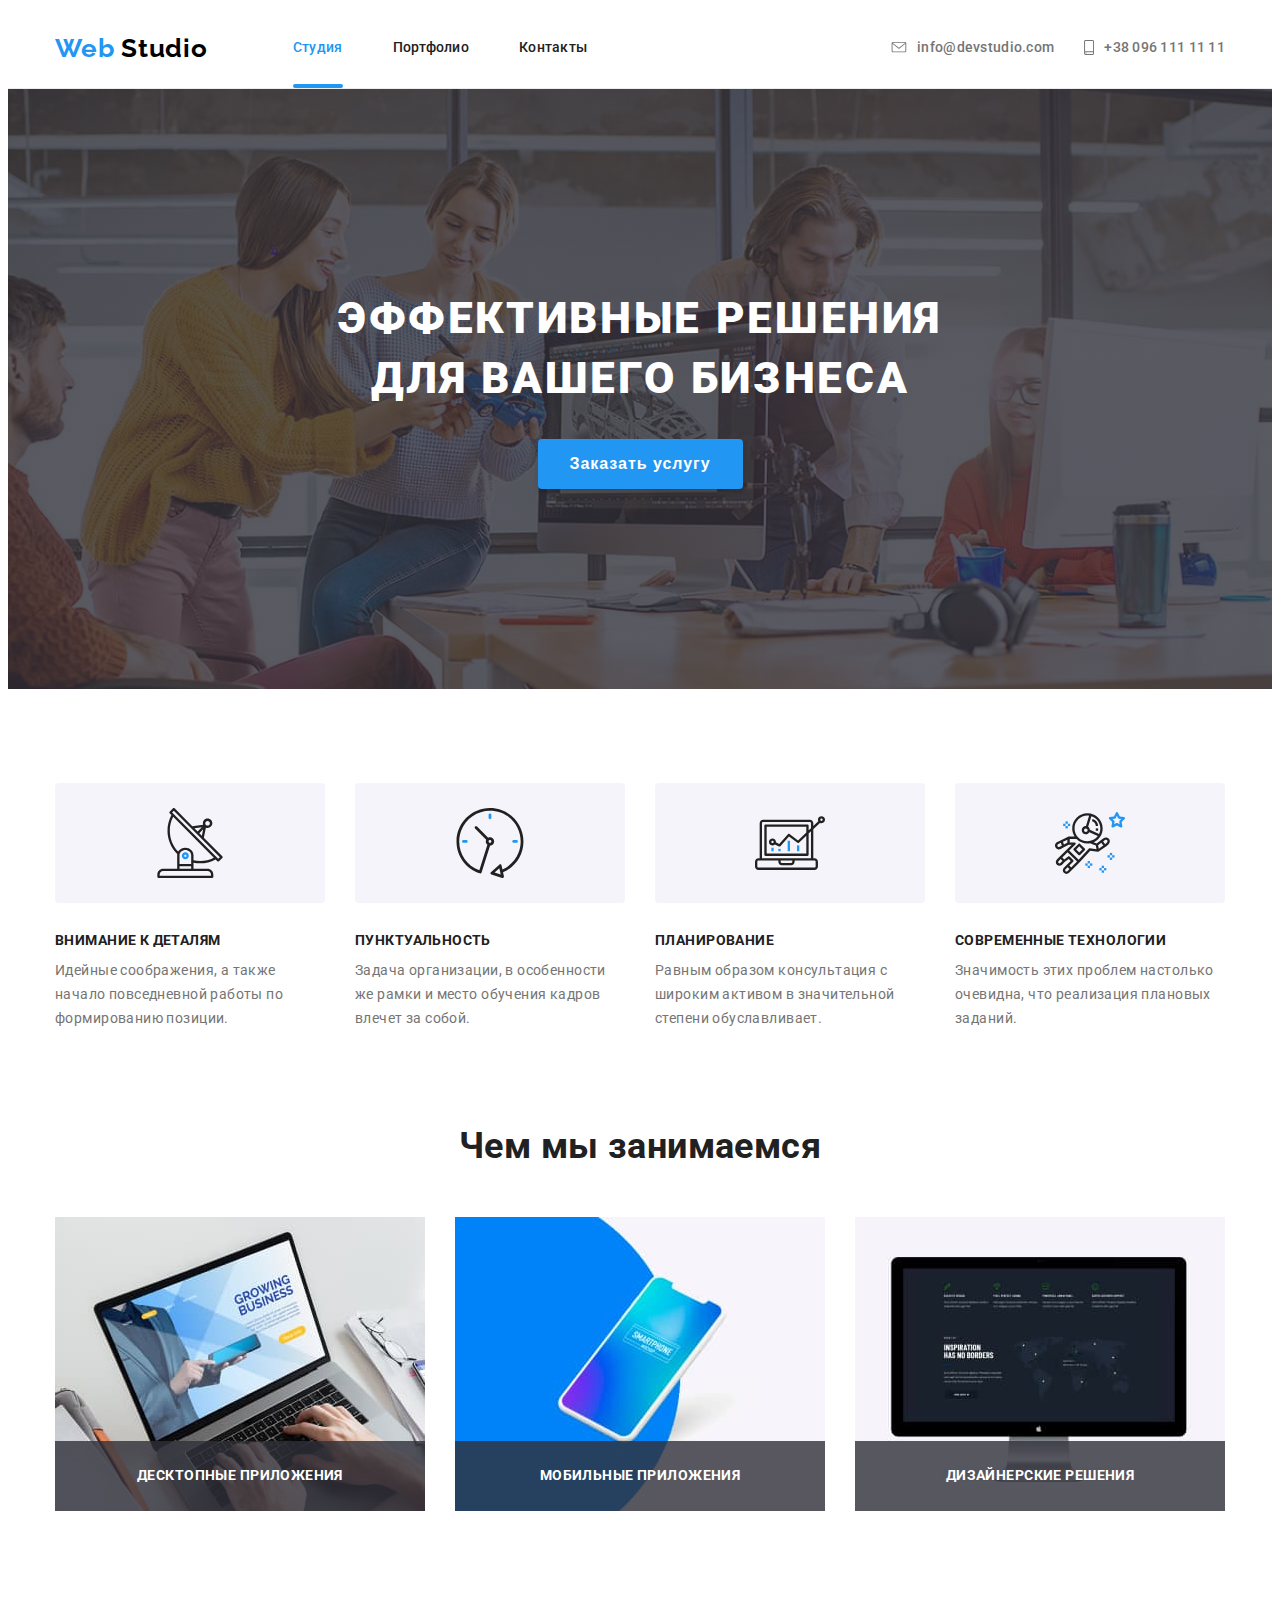
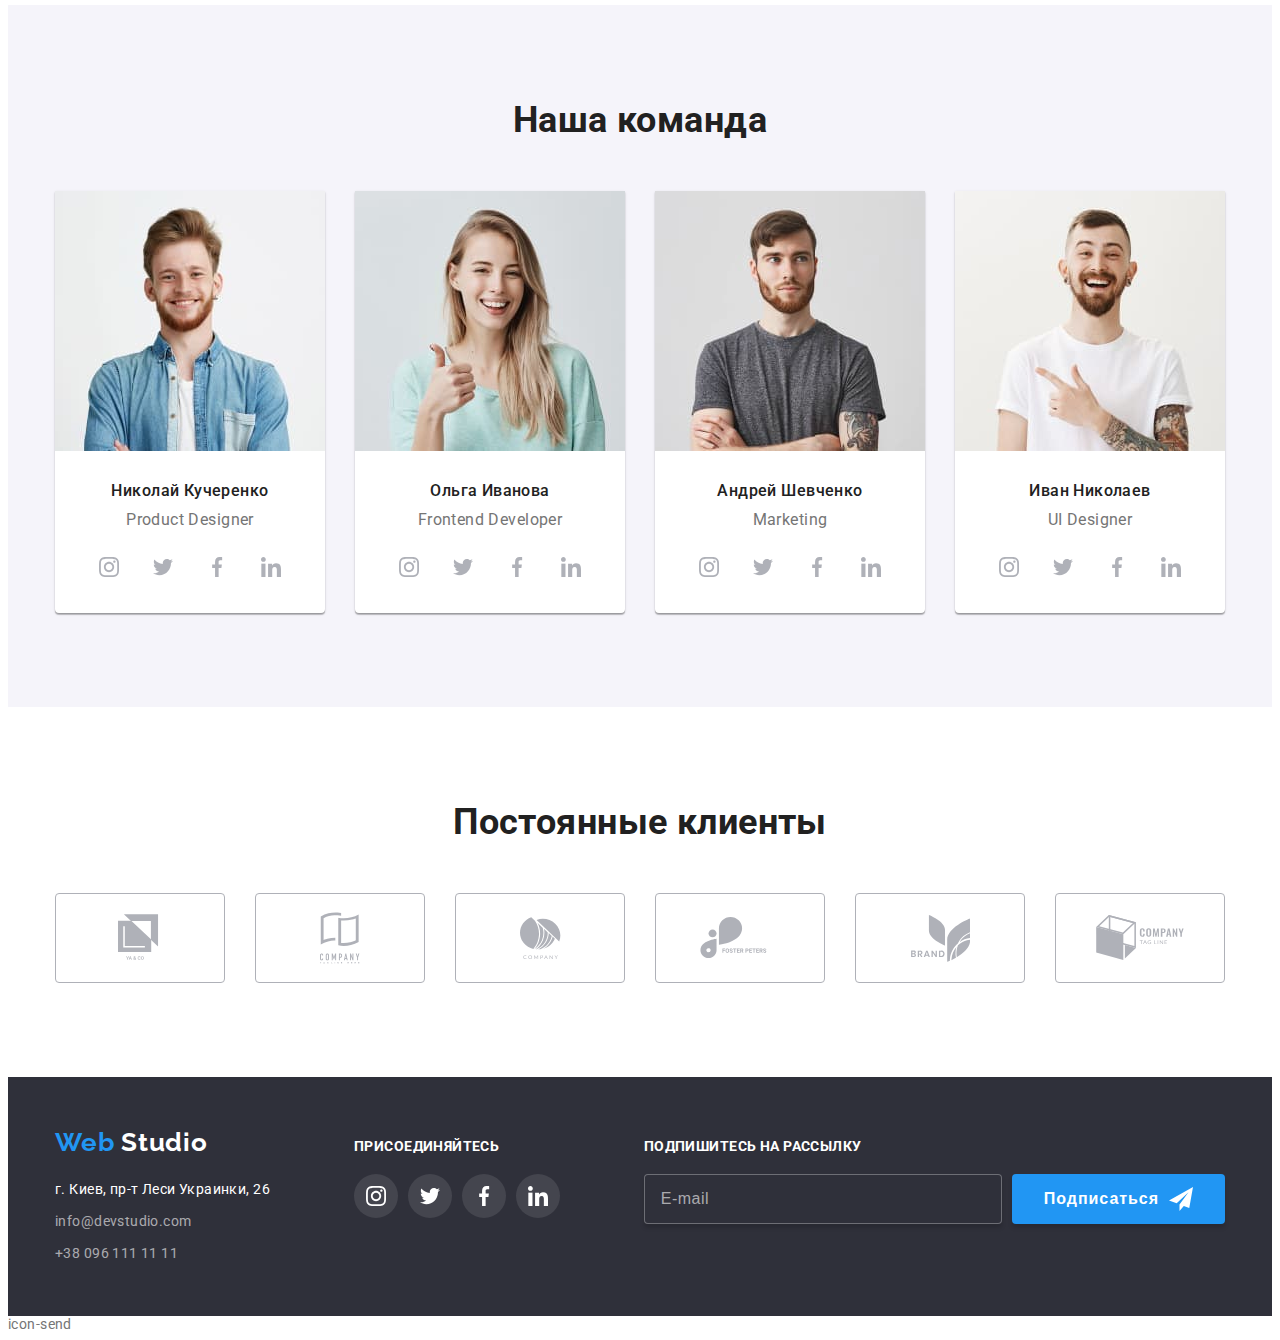
==== index.html @ ccede1e9 "копирует ДЗ 04" ====
<!DOCTYPE html>
<html lang="ru">

<head>
  <meta charset="UTF-8" />
  <meta name="viewport" content="width=device-width, initial-scale=1.0" />
  <title lang="en">Web Studio</title>
  <link href="https://fonts.googleapis.com/css2?family=Raleway:wght@700&family=Roboto:wght@400;500;700;900&display=swap"
    rel="stylesheet" />
  <link rel="stylesheet" href="https://necolas.github.io/normalize.css/8.0.1/normalize.css" />
  <link rel="stylesheet" href="./css/styles.css" />
</head>

<body>
  <!-- Шапка -->
  <header class="header">
    <div class="container">
      <nav class="navigation">
        <a class="logo link" lang="en" href="./index.html"><span class="logo-web">Web</span> Studio</a>
        <ul class="navigation-list list">
          <li class="navigation-list-item">
            <a class="navigation-list-item-link link active" href="./index.html">Студия</a>
          </li>
          <li class="navigation-list-item">
            <a class="navigation-list-item-link link" href="./portfolio.html">Портфолио</a>
          </li>
          <li class="navigation-list-item">
            <a class="navigation-list-item-link link" href="">Контакты</a>
          </li>
        </ul>
      </nav>
      <address class="address">
        <ul class="address-list list">
          <li class="address-list-item">
            <a class="address-list-item-link link" lang="en" href="mailto:info@devstudio.com">
              <svg class="address-list-item-link-icon" width="16" height="11">
                <use href="./images/icons/sprite.svg#icon-envelope"></use>
              </svg>
              info@devstudio.com</a>
          </li>
          <li class="address-list-item">
            <a class="address-list-item-link link" href="tel:+380961111111">
              <svg class="address-list-item-link-icon" width="10" height="15">
                <use href="./images/icons/sprite.svg#icon-smartphone"></use>
              </svg>
              +38 096 111 11 11</a>
          </li>
        </ul>
      </address>
    </div>
  </header>
  <main>
    <!-- Герой -->
    <section class="hero overlay">
      <h1 class="main-title">
        Эффективные решения <br />
        для вашего бизнеса
      </h1>
      <button class="button">Заказать услугу</button>
    </section>
    <!-- Премущества -->
    <section class="advantages">
      <div class="container">
        <h2 class="title visually-hidden">Премущества</h2>
        <ul class="advantages-list list">
          <li class="advantages-list-item">
            <div class="advantages-list-item-icon-container">
              <svg class="advantages-list-item-link-icon" width="70" height="70">
                <use href="./images/icons/sprite.svg#icon-antenna"></use>
              </svg>
            </div>
            <h3 class="advantages-list-title">внимание к деталям</h3>
            <p class="advantages-list-text">
              Идейные соображения, а также начало повседневной работы по
              формированию позиции.
            </p>
          </li>
          <li class="advantages-list-item">
            <div class="advantages-list-item-icon-container">
              <svg class="advantages-list-item-link-icon" width="70" height="70">
                <use href="./images/icons/sprite.svg#icon-clock"></use>
              </svg>
            </div>
            <h3 class="advantages-list-title">Пунктуальность</h3>
            <p class="advantages-list-text">
              Задача организации, в особенности же рамки и место обучения
              кадров влечет за собой.
            </p>
          </li>
          <li class="advantages-list-item">
            <div class="advantages-list-item-icon-container">
              <svg class="advantages-list-item-link-icon" width="70" height="70">
                <use href="./images/icons/sprite.svg#icon-diagram"></use>
              </svg>
            </div>
            <h3 class="advantages-list-title">Планирование</h3>
            <p class="advantages-list-text">
              Равным образом консультация с широким активом в значительной
              степени обуславливает.
            </p>
          </li>
          <li class="advantages-list-item">
            <div class="advantages-list-item-icon-container">
              <svg class="advantages-list-item-link-icon" width="70" height="70">
                <use href="./images/icons/sprite.svg#icon-astronaut"></use>
              </svg>
            </div>
            <h3 class="advantages-list-title">Современные технологии</h3>
            <p class="advantages-list-text">
              Значимость этих проблем настолько очевидна, что реализация
              плановых заданий.
            </p>
          </li>
        </ul>
      </div>
    </section>
    <!-- Чем мы занмаемся -->
    <section class="what-we-do">
      <div class="container">
        <h2 class="title">Чем мы занимаемся</h2>
        <ul class="what-we-do-list list">
          <li class="what-we-do-list-item">
            <div class="what-we-do-list-item-thumb">
              <img class="what-we-do-img" src="./images/imgs/img1.jpg" alt="Приложение открытое на ноутбуке"
                height="294" />
              <h3 class="what-we-do-img-title">Десктопные приложения</h3>
            </div>
          </li>
          <li class="what-we-do-list-item">
            <div class="what-we-do-list-item-thumb">
              <img class="what-we-do-img" src="./images/imgs/img2.jpg" alt="Картинка мобильного телефона"
                height="294" />
              <h3 class="what-we-do-img-title">Мобильные приложения</h3>
            </div>
          </li>

          <li class="what-we-do-list-item">
            <div class="what-we-do-list-item-thumb">
              <img class="what-we-do-img" src="./images/imgs/img3.jpg" alt="Дизайн на мониторе" height="294" />
              <h3 class="what-we-do-img-title">Дизайнерские решения</h3>
            </div>
          </li>
        </ul>
      </div>
    </section>
    <!-- Наша команда -->
    <section class="our-team">
      <div class="container">
        <h2 class="title">Наша команда</h2>
        <ul class="our-team-list list">
          <li class="our-team-list-item">
            <img class="our-team-photo" src="./images/photos/nik.jpg" alt="фотография Николая Курченко" height="260" />
            <h3 class="our-team-list-item-title">Николай Кучеренко</h3>
            <p class="our-team-list-item-profession">Product Designer</p>
            <ul class="social-list list">
              <li class="social-list-item">
                <a class="social-list-link link" aria-label="иконка инстограмм" href="https://www.instagram.com"
                  target="_blank">
                  <svg class="social-list-item-link-icon" width="20" height="20">
                    <use href="./images/icons/sprite.svg#icon-instagram"></use>
                  </svg>
                </a>
              </li>
              <li class="social-list-item">
                <a class="social-list-link link" aria-label="иконка твиттер" href="https://twitter.com" target="_blank">
                  <svg class="social-list-item-link-icon" width="20" height="20">
                    <use href="./images/icons/sprite.svg#icon-twitter"></use>
                  </svg>
                </a>
              </li>
              <li class="social-list-item">
                <a class="social-list-link link" aria-label="иконка фейсбук" href="https://www.facebook.com"
                  target="_blank">
                  <svg class="social-list-item-link-icon" width="20" height="20">
                    <use href="./images/icons/sprite.svg#icon-facebook"></use>
                  </svg>
                </a>
              </li>
              <li class="social-list-item">
                <a class="social-list-link link" aria-label="иконка линкедин" href="https://www.linkedin.com"
                  target="_blank">
                  <svg class="social-list-item-link-icon" width="20" height="20">
                    <use href="./images/icons/sprite.svg#icon-linkedin"></use>
                  </svg>
                </a>
              </li>
            </ul>
          </li>
          <li class="our-team-list-item">
            <img class="our-team-photo" src="./images/photos/olga.jpg" alt="Фотография Ольги Ивановой" height="260" />
            <h3 class="our-team-list-item-title">Ольга Иванова</h3>
            <p class="our-team-list-item-profession">Frontend Developer</p>
            <ul class="social-list list">
              <li class="social-list-item">
                <a class="social-list-link link" aria-label="иконка инстограмм" href="https://www.instagram.com"
                  target="_blank">
                  <svg class="social-list-item-link-icon" width="20" height="20">
                    <use href="./images/icons/sprite.svg#icon-instagram"></use>
                  </svg>
                </a>
              </li>
              <li class="social-list-item">
                <a class="social-list-link link" aria-label="иконка твиттер" href="https://twitter.com" target="_blank">
                  <svg class="social-list-item-link-icon" width="20" height="20">
                    <use href="./images/icons/sprite.svg#icon-twitter"></use>
                  </svg>
                </a>
              </li>
              <li class="social-list-item">
                <a class="social-list-link link" aria-label="иконка фейсбук" href="https://www.facebook.com"
                  target="_blank">
                  <svg class="social-list-item-link-icon" width="20" height="20">
                    <use href="./images/icons/sprite.svg#icon-facebook"></use>
                  </svg>
                </a>
              </li>
              <li class="social-list-item">
                <a class="social-list-link link" aria-label="иконка линкедин" href="https://www.linkedin.com"
                  target="_blank">
                  <svg class="social-list-item-link-icon" width="20" height="20">
                    <use href="./images/icons/sprite.svg#icon-linkedin"></use>
                  </svg>
                </a>
              </li>
            </ul>
          </li>
          <li class="our-team-list-item">
            <img class="our-team-photo" src="./images/photos/and.jpg" alt="фотография Андрея Шевченко" height="260" />
            <h3 class="our-team-list-item-title">Андрей Шевченко</h3>
            <p class="our-team-list-item-profession">Marketing</p>
            <ul class="social-list list">
              <li class="social-list-item">
                <a class="social-list-link link" aria-label="иконка инстограмм" href="https://www.instagram.com"
                  target="_blank">
                  <svg class="social-list-item-link-icon" width="20" height="20">
                    <use href="./images/icons/sprite.svg#icon-instagram"></use>
                  </svg>
                </a>
              </li>
              <li class="social-list-item">
                <a class="social-list-link link" aria-label="иконка твиттер" href="https://twitter.com" target="_blank">
                  <svg class="social-list-item-link-icon" width="20" height="20">
                    <use href="./images/icons/sprite.svg#icon-twitter"></use>
                  </svg>
                </a>
              </li>
              <li class="social-list-item">
                <a class="social-list-link link" aria-label="иконка фейсбук" href="https://www.facebook.com"
                  target="_blank">
                  <svg class="social-list-item-link-icon" width="20" height="20">
                    <use href="./images/icons/sprite.svg#icon-facebook"></use>
                  </svg>
                </a>
              </li>
              <li class="social-list-item">
                <a class="social-list-link link" aria-label="иконка линкедин" href="https://www.linkedin.com"
                  target="_blank">
                  <svg class="social-list-item-link-icon" width="20" height="20">
                    <use href="./images/icons/sprite.svg#icon-linkedin"></use>
                  </svg>
                </a>
              </li>
            </ul>
          </li>
          <li class="our-team-list-item">
            <img class="our-team-photo" src="./images/photos/ivan.jpg" alt="фотография Ивана Николаева" height="260" />
            <h3 class="our-team-list-item-title">Иван Николаев</h3>
            <p class="our-team-list-item-profession">UI Designer</p>
            <ul class="social-list list">
              <li class="social-list-item">
                <a class="social-list-link link" aria-label="иконка инстограмм" href="https://www.instagram.com"
                  target="_blank">
                  <svg class="social-list-item-link-icon" width="20" height="20">
                    <use href="./images/icons/sprite.svg#icon-instagram"></use>
                  </svg>
                </a>
              </li>
              <li class="social-list-item">
                <a class="social-list-link link" aria-label="иконка твиттер" href="https://twitter.com" target="_blank">
                  <svg class="social-list-item-link-icon" width="20" height="20">
                    <use href="./images/icons/sprite.svg#icon-twitter"></use>
                  </svg>
                </a>
              </li>
              <li class="social-list-item">
                <a class="social-list-link link" aria-label="иконка фейсбук" href="https://www.facebook.com"
                  target="_blank">
                  <svg class="social-list-item-link-icon" width="20" height="20">
                    <use href="./images/icons/sprite.svg#icon-facebook"></use>
                  </svg>
                </a>
              </li>
              <li class="social-list-item">
                <a class="social-list-link link" aria-label="иконка линкедин" href="https://www.linkedin.com"
                  target="_blank">
                  <svg class="social-list-item-link-icon" width="20" height="20">
                    <use href="./images/icons/sprite.svg#icon-linkedin"></use>
                  </svg>
                </a>
              </li>
            </ul>
          </li>
        </ul>
      </div>
    </section>
    <!-- Постоянные клиенты  -->
    <section class="clients">
      <div class="container">
        <h2 class="title">Постоянные клиенты</h2>
        <ul class="clients-list list">
          <li class="clients-list-item">
            <a class="clients-list-item-link link" href="">
              <svg class="clients-list-item-link-icon" width="44.27" height="49.23">
                <use href="./images/icons/sprite.svg#icon-logo-1"></use>
              </svg>
            </a>
          </li>
          <li class="clients-list-item">
            <a class="clients-list-item-link link" href="">
              <svg class="clients-list-item-link-icon" width="40" height="52">
                <use href="./images/icons/sprite.svg#icon-logo-2"></use>
              </svg>
            </a>
          </li>
          <li class="clients-list-item">
            <a class="clients-list-item-link link" href="">
              <svg class="clients-list-item-link-icon" width="41" height="42.6">
                <use href="./images/icons/sprite.svg#icon-logo-3"></use>
              </svg>
            </a>
          </li>
          <li class="clients-list-item">
            <a class="clients-list-item-link link" href="">
              <svg class="clients-list-item-link-icon" width="79.66" height="42.02">
                <use href="./images/icons/sprite.svg#icon-logo-4"></use>
              </svg>
            </a>
          </li>
          <li class="clients-list-item">
            <a class="clients-list-item-link link" href="">
              <svg class="clients-list-item-link-icon" width="59" height="47">
                <use href="./images/icons/sprite.svg#icon-logo-5"></use>
              </svg>
            </a>
          </li>
          <li class="clients-list-item">
            <a class="clients-list-item-link link" href="">
              <svg class="clients-list-item-link-icon" width="88.48" height="45.44">
                <use href="./images/icons/sprite.svg#icon-logo-6"></use>
              </svg>
            </a>
          </li>
        </ul>
      </div>
    </section>
  </main>
  <!-- Футтер -->
  <footer class="footer">
    <div class="container">
      <div class="fotter-logo--and-address">
        <a class="logo link" href="./index.html"><span class="logo-web">Web</span>
          <span class="logo-studio">Studio</span></a>
        <address class="address-footer">
          <ul class="address-footer-list list">
            <li class="address-footer-list-item">
              <a class="address-footer-list-item-address-link link" target="_blank"
                href="https://goo.gl/maps/f5g1y9XimZAAfpRA6">г. Киев, пр-т Леси Украинки, 26</a>
            </li>
            <li class="address-footer-list-item">
              <a class="address-footer-list-item-link link" lang="en"
                href="mailto:info@devstudio.com">info@devstudio.com</a>
            </li>
            <li class="address-footer-list-item">
              <a class="address-footer-list-item-link link" href="tel:+380961111111">+38 096 111 11 11</a>
            </li>
          </ul>
        </address>
      </div>
      <div class="footer-join-and-social">
        <b class="footer-join">присоединяйтесь</b>
        <ul class="social-list list">
          <li class="social-list-item">
            <a class="social-list-link footer-social-list-link link" aria-label="иконка инстограмм"
              href="https://www.instagram.com" target="_blank">
              <svg class="social-list-item-link-icon" width="20" height="20">
                <use href="./images/icons/sprite.svg#icon-instagram"></use>
              </svg>
            </a>
          </li>
          <li class="social-list-item">
            <a class="social-list-link footer-social-list-link link" aria-label="иконка твиттер"
              href="https://twitter.com" target="_blank">
              <svg class="social-list-item-link-icon" width="20" height="20">
                <use href="./images/icons/sprite.svg#icon-twitter"></use>
              </svg>
            </a>
          </li>
          <li class="social-list-item">
            <a class="social-list-link footer-social-list-link link" aria-label="иконка фейсбук"
              href="https://www.facebook.com" target="_blank">
              <svg class="social-list-item-link-icon" width="20" height="20">
                <use href="./images/icons/sprite.svg#icon-facebook"></use>
              </svg>
            </a>
          </li>
          <li class="social-list-item">
            <a class="social-list-link footer-social-list-link link" aria-label="иконка линкедин"
              href="https://www.linkedin.com" target="_blank">
              <svg class="social-list-item-link-icon" width="20" height="20">
                <use href="./images/icons/sprite.svg#icon-linkedin"></use>
              </svg>
            </a>
          </li>
        </ul>
      </div>
      <div class="container-fotter-sign">
        <b class="footer-sign">подпишитесь на рассылку</b>
        <div class="footer-sign-form">
          <form action="#">
            <input class="footer-email-form" type="email" name="e-mail" id="mail" value="E-mail" />
          </form>
          <button class="button">Подписаться<svg class="footer-sign-icon" width="24" height="24">
              <use href="./images/icons/sprite.svg#icon-send"></use>
            </svg></button>
        </div>
      </div>
    </div>
  </footer>
</body>

</html>


icon-send
---- css/styles.css ----
:root {
  --main-font: "Roboto", sans-serif;
  --primary-text-color: #757575;
  --primary-title-color: #212121;
  --text-white-color: #ffffff;
  --white-text-transprent: rgba(255, 255, 255, 0.6);
  --accent-color: #2196f3;
  --primary-white-color: #ffffff;
  --secondary-white-color: #f5f4fa;
  --footer-background-color: #2f303a;
  --main-background: #ffffff;
  --button-backgroung: #f5f4fa;
}

html {
  box-sizing: border-box;
}
*,
*::before,
*::after {
  box-sizing: inherit;
}

body {
  background-color: var(--main-background);
  color: var(--primary-text-color);

  font-family: var(--main-font);
  font-size: 14px;
  font-style: normal;
  letter-spacing: 0.03em;
}

/* утилиты */
.visually-hidden {
  position: absolute;
  width: 1px;
  height: 1px;
  margin: -1px;
  border: 0;
  padding: 0;
  clip: rect(0 0 0 0);
  overflow: hidden;
}

.link {
  display: block;

  text-decoration: none;
  font-style: normal;
}

.list {
  margin: 0;
  padding: 0;

  list-style: none;
}

.title {
  margin: 0;
  margin-bottom: 50px;

  color: var(--primary-title-color);

  font-weight: 700;
  font-size: 36px;
  line-height: 1.17;
  text-align: center;
}
.container {
  margin-left: auto;
  margin-right: auto;

  width: 1200px;
  padding-left: 15px;
  padding-right: 15px;
}

/* хедер */

.header {
  border-bottom: 1px solid #ececec;
}
.logo {
  margin-right: 85px;

  color: #000000;

  font-family: Raleway;
  font-weight: 700;
  font-size: 26px;
  line-height: 1.19;
  letter-spacing: 0.03em;
}

.logo-web {
  color: var(--accent-color);
}

.header .container {
  display: flex;
  align-items: center;
  justify-content: space-between;
}

.navigation-list {
  display: flex;
}

.address-list {
  display: flex;
}

.navigation {
  display: flex;
  align-items: center;
}
.navigation-list-item:not(:last-child) {
  margin-right: 50px;
}

.navigation-list-item-link {
  padding-top: 32px;
  padding-bottom: 32px;

  color: var(--primary-title-color);

  font-weight: 500;
  font-size: 14px;
  line-height: 1.14;
  letter-spacing: 0.02em;
}

.address-list-item:not(:last-child) {
  margin-right: 30px;
}

.address-list-item-link {
  display: flex;
  color: var(--primary-text-color);

  font-weight: 500;
  font-size: 14px;
  line-height: 1.14;
  letter-spacing: 0.02em;

  fill: currentColor;
}

.address-list-item-link-icon{
  margin-right: 10px;
}


.navigation-list-item-link:hover,
.address-list-item-link:hover,
.address-list-item-link:focus,
.navigation-list-item-link:focus {
  color: var(--accent-color);
  fill: var(--accent-color);
}


.active{
position: relative;
color: var(--accent-color);
}

.active::after{
width: 100%;
content: "";
display: block;
position: absolute;
bottom: 0;
right: 0;
height: 4px;
background-color: var(--accent-color);
border-radius: 3px;
}



.address-list-item-link
{
  display: flex;
  align-items: center;
}

    
/* Герой */
.main-title {
  margin-top: 0;
  margin-bottom: 30px;

  color: var(--primary-white-color);

  font-weight: 900;
  font-size: 44px;
  line-height: 1.36;
  letter-spacing: 0.06em;
  text-transform: uppercase;
}

.button {
  min-width: 200px;
  padding-top: 10px;
  padding-bottom: 10px;
  padding-left: 32px;
  padding-right: 32px;

  color: var(--primary-white-color);
  background: var(--accent-color);
  border: none;
  box-shadow: 0px 4px 4px rgba(0, 0, 0, 0.15);
  border-radius: 4px;

  font-weight: 700;
  font-size: 16px;
  line-height: 1.87;
  letter-spacing: 0.06em;
  cursor: pointer;
}

.hero {
  padding-top: 200px;
  padding-bottom: 200px;

  text-align: center;
}

.overlay{
  height: 600px;
  max-width: 1600px;
  margin-left: auto;
  margin-right: auto;
  border: none;
  background-image: linear-gradient(
     to right,
     rgba(47, 48, 58, 0.8),
     rgba(47, 48, 58, 0.8)
   ),
  url("../images/imgs/Hero_img.jpg");

  background-repeat: no-repeat;
  background-position: center;
  background-size: cover;
}
/* преимущества */

.advantages {
  padding-top: 94px;
  padding-bottom: 47px;
}

.advantages-list {
  display: flex;
}

.advantages-list-icon {
  margin-bottom: 30px;
}

.advantages-list-item {
  width: calc((100% - 90px) / 4);
}

.advantages-list-item:not(:last-child) {
  margin-right: 30px;
}

.advantages-list-title {
  margin-top: 0;
  margin-bottom: 10px;
  font-size: 14px;

  color: var(--primary-title-color);

  font-weight: 700;
  line-height: 1.14;
  text-transform: uppercase;
}

.advantages-list-text {
  margin-top: 0;
  margin-bottom: 0;

  font-weight: 400;
  line-height: 1.71;
  letter-spacing: 0.03em;
}

.advantages-list-item-icon-container{
  display: block;

  margin-bottom: 30px;

  width: 270px;
  height: 120px;

  background-color: #F5F4FA;
  border-radius: 4px;
}

.advantages-list-item-icon-container{
  display: flex;
  justify-content: center;
  align-items: center;
}

/* Чем мы занимаемся */

.what-we-do {
  padding-top: 47px;
  padding-bottom: 94px;
}

.what-we-do-list {
  display: flex;
}

.what-we-do-img {
  display: block;  
}

.what-we-do-img-title {
  display: block;
  margin-top: 0;
  margin-bottom: 0;
  padding: 27px 0px;
  color: var(--text-white-color);
  background-color: rgba(47, 48, 58, 0.8);

  font-size: 14px;
  font-weight: 700;
  line-height: 1.14;
  text-align: center;
  text-transform: uppercase;

  position: absolute;
  width: 100%;
  left: 0;
  bottom: 0;

}

.what-we-do-list-item:not(:last-child) {
  margin-right: 30px;
}

.what-we-do-list-item-thumb{
position: relative;
}

/* Наша команда */

.our-team {
  padding-top: 94px;
  padding-bottom: 94px;

  background-color: var(--secondary-white-color);
}

.our-team-list {
  display: flex;
}

.our-team .social-list {
  display: flex;
  justify-content: center;
}

.social-list-item:not(:last-child) {
  margin-right: 10px;
}

.our-team-list-item {
  padding-bottom: 24px;
  width: calc((100% - 90px) / 4);

  background: var(--main-background);
  box-shadow: 0px 2px 1px rgba(0, 0, 0, 0.2), 0px 1px 1px rgba(0, 0, 0, 0.14),
    0px 1px 3px rgba(0, 0, 0, 0.12);
  border-radius: 0px 0px 4px 4px;
}

.our-team-list-item:not(:last-child) {
  margin-right: 30px;
}

.our-team-photo {
  display: block;
}

.our-team-list-item-title,
.our-team-list-item-profession {
  margin-top: 0;

  font-size: 16px;
  line-height: 1.19;
  text-align: center;
}
.our-team-list-item-title {
  color: var(--primary-title-color);

  font-weight: 500;
}

.our-team-photo {
  margin-bottom: 30px;
}

.our-team-list-item-title {
  margin-bottom: 10px;
}

.our-team-list-item-profession {
  margin-bottom: 16px;
}

.our-team .social-list-link{
  display: flex;
  align-items: center;
  justify-content: center;
  width: 44px;
  height: 44px;
  fill: #afb1b8;
}
.our-team .social-list-link:hover,
.our-team .social-list-link:focus{
  /* будешь делать анимацию - смени  */
  background-color: var(--accent-color);
  border-radius: 50%;
  fill: var(--primary-white-color);
}


/* постоянные клиенты */

.clients {
  padding-top: 94px;
  padding-bottom: 94px;
}

.clients-list {
  display: flex;
  justify-content: center;
}

.clients-list-item-link {
  display: flex;
  justify-content: center;
  align-items: center;
  width: 170px;
  height: 90px;
  border: 1px solid #afb1b8;

  border-radius: 4px;

  fill: #AFB1B8;
}

.clients-list-item-link:hover,
.clients-list-item-link:focus{
  fill: var(--accent-color);
  border-color: var(--accent-color);
}

.clients-list-item:not(:last-child) {
  margin-right: 30px;
}



/* футер */

.footer .container {
  display: flex;
  align-items: baseline;
}

.footer .social-list {
  display: flex;
  justify-content: center;
}

.footer {
  padding-top: 50px;
  padding-bottom: 50px;

  background-color: var(--footer-background-color);
}

.footer .logo {
  margin-bottom: 20px;
  margin-right: 0;
}

.fotter-logo--and-address {
  margin-right: 84px;
}

.container-fotter-sign {
  margin-left: auto;
}
.logo-studio {
  color: #ffffff;
}

.address-footer-list-item-address-link {
  color: var(--text-white-color);

  font-weight: 400;
  font-size: 14px;
  line-height: 1.71;
}

.address-footer-list-item:not(:last-child) {
  margin-bottom: 8px;
}
.address-footer-list-item-link {
  color: var(--white-text-transprent);

  font-weight: 400;
  font-size: 14px;
  line-height: 1.71;
}

.footer-join,
.footer-sign {
  display: block;
  margin-bottom: 20px;

  color: var(--text-white-color);

  font-weight: bold;
  font-size: 14px;
  line-height: 16px;
  text-transform: uppercase;
}

.footer .social-list-link {
    display: flex;
    align-items: center;
    justify-content: center;
    width: 44px;
    height: 44px;
    background: rgba(255, 255, 255, 0.1);
    border-radius: 50%;
    fill: #fff;
}

.footer .social-list-link:hover,
.footer .social-list-link:focus{
 background: var(--accent-color)
}

.footer-sign-form{
  display: flex;
  align-items: center;
}

.footer-email-form{
display: flex;
align-items: center;

margin-right: 10px;
width: 358px;
padding: 14px 16px;

font-weight: 400;
font-size: 16px;
line-height: 1.25;


letter-spacing: 0.03em;

color: rgba(255, 255, 255, 0.6);

border: 1px solid rgba(255, 255, 255, 0.3);
box-shadow: 0px 4px 4px rgba(0, 0, 0, 0.15);
border-radius: 4px;
background: var(--footer-background-color)
}

.footer .button{
  display: flex;
  align-items: center;
}

.footer-sign-icon{
  margin-left: 10px;
}

/* портфолио */
.our-works {
  padding-top: 93px;
  padding-bottom: 94px;
}

.our-works-filter {
  display: flex;
  justify-content: center;
  margin-bottom: 34px;
 
}

.our-works-filter-item:not(:last-child) {
  margin-right: 8px;
}
.our-works-filter-button {
  padding-top: 6px;
  padding-left: 22px;
  padding-bottom: 6px;
  padding-right: 22px;
  outline: none

  color: var(--primary-title-color);
  background-color: var(--button-backgroung);

  font-weight: 500;
  font-size: 16px;
  line-height: 1.62;
  text-align: center;
  letter-spacing: 0.03em;

  border: none;
  border-radius: 4px;
   cursor: pointer;
}

.our-works-filter-button:hover,
.our-works-filter-button:focus {
  background: var(--accent-color);
  color: var(--text-white-color);
  box-shadow: 0px 2px 2px rgba(0, 0, 0, 0.12), 0px 1px 2px rgba(0, 0, 0, 0.08), 0px 3px 1px rgba(0, 0, 0, 0.1);
}

.project-title {
  margin-top: 0;
  margin-bottom: 4px;

  color: var(--primary-title-color);

  font-weight: 700;
  font-size: 18px;
  line-height: 2;
  letter-spacing: 0.06em;
}

.project-name {
  margin-top: 0;
  margin-bottom: 0;

  color: var(--primary-text-color);

  font-weight: 400;
  font-size: 16px;
  line-height: 1.87;
  letter-spacing: 0.03em;
}

.project-description {
  color: var(--text-white-color);

  font-weight: 400;
  font-size: 18px;
  line-height: 1.56;
}

.project-list-img {
  display: block;
}

.project-list {
  display: flex;
  flex-wrap: wrap;
}

.project-list-item {
  width: calc((100% - 60px) / 3);
}

.project-list-item:not(:nth-child(3n)) {
  margin-right: 30px;
}

.project-list-item:not(:nth-child(-n + 3)) {
  margin-top: 30px;
}

.project-list-content {
  padding-top: 20px;
  padding-right: 24px;
  padding-bottom: 20px;
  padding-left: 24px;

  border-right: 1px solid #eeeeee;
  border-bottom: 1px solid #eeeeee;
  border-left: 1px solid #eeeeee;
}

.project-list-item-link:hover,
.project-list-item-link:focus {
  box-shadow: 1px 4px 6px rgba(0, 0, 0, 0.16), 0px 4px 4px rgba(0, 0, 0, 0.06),
    0px 1px 1px rgba(0, 0, 0, 0.12);
}
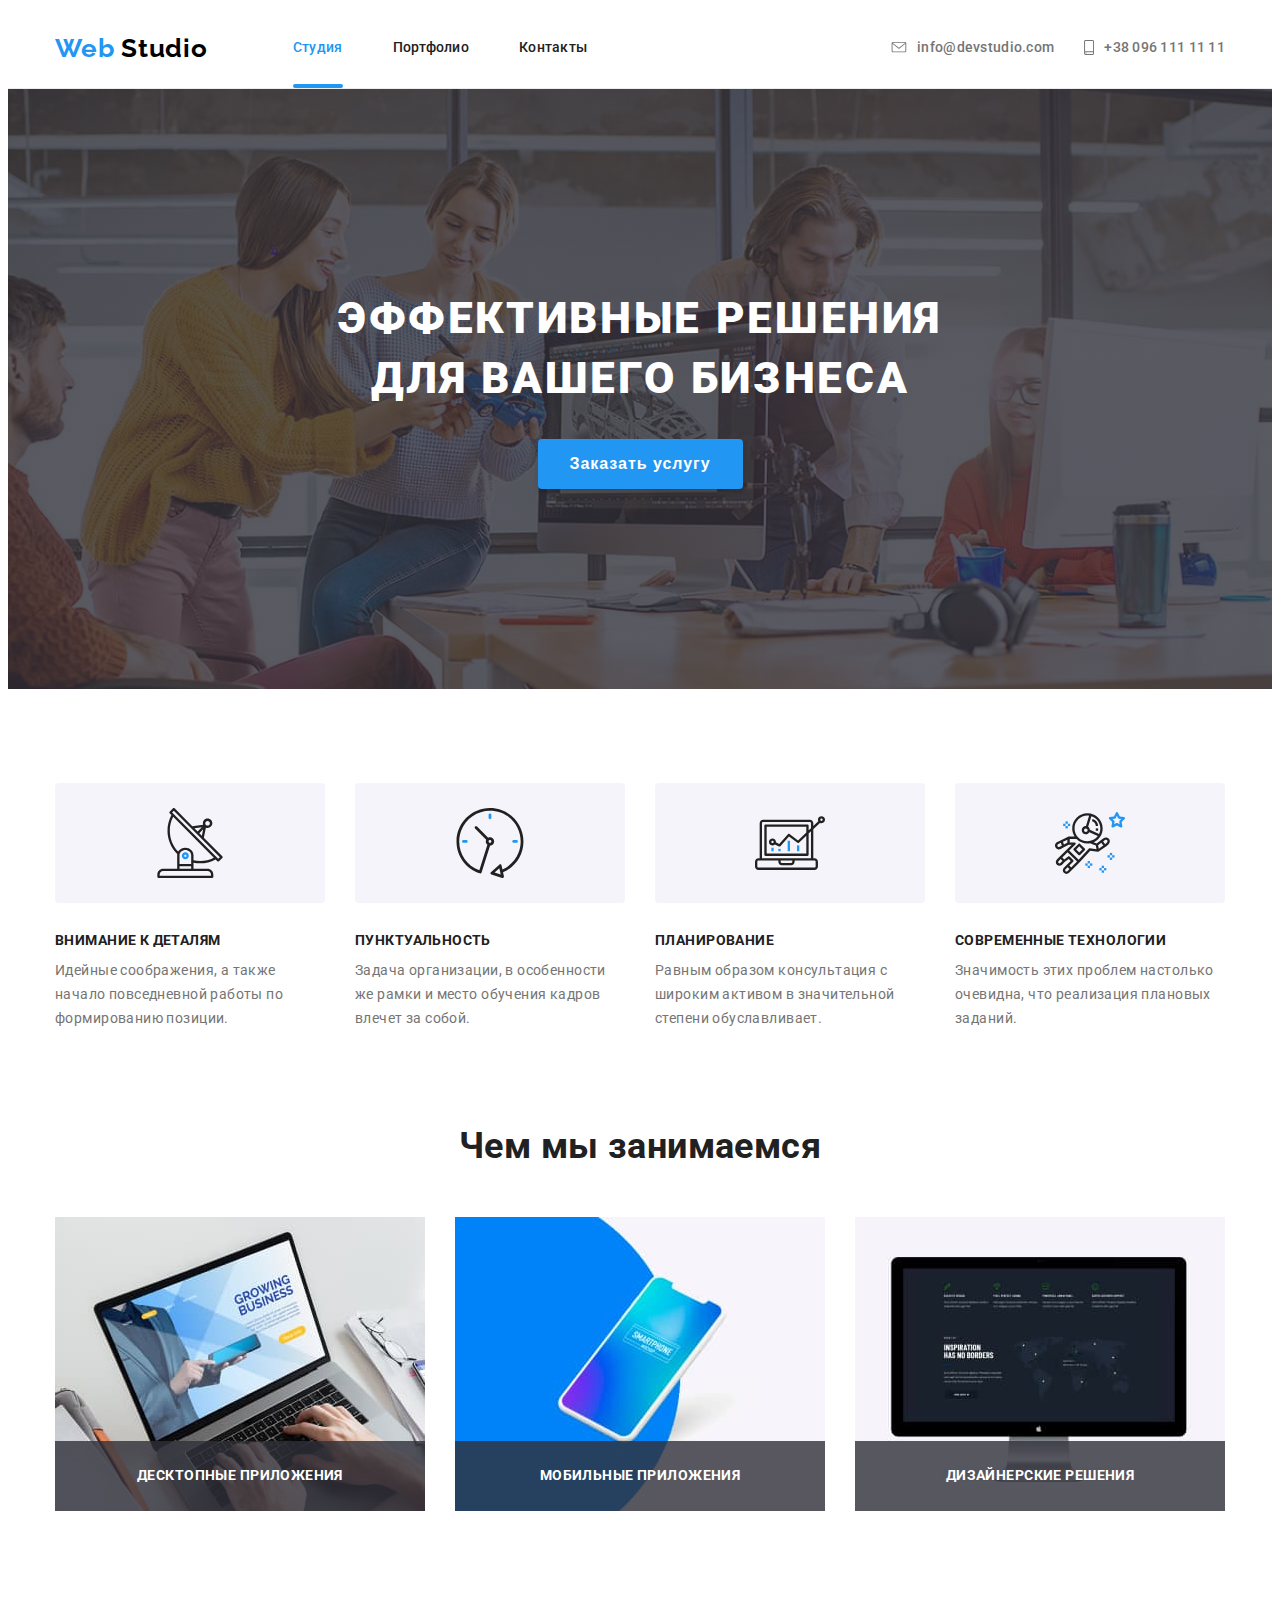
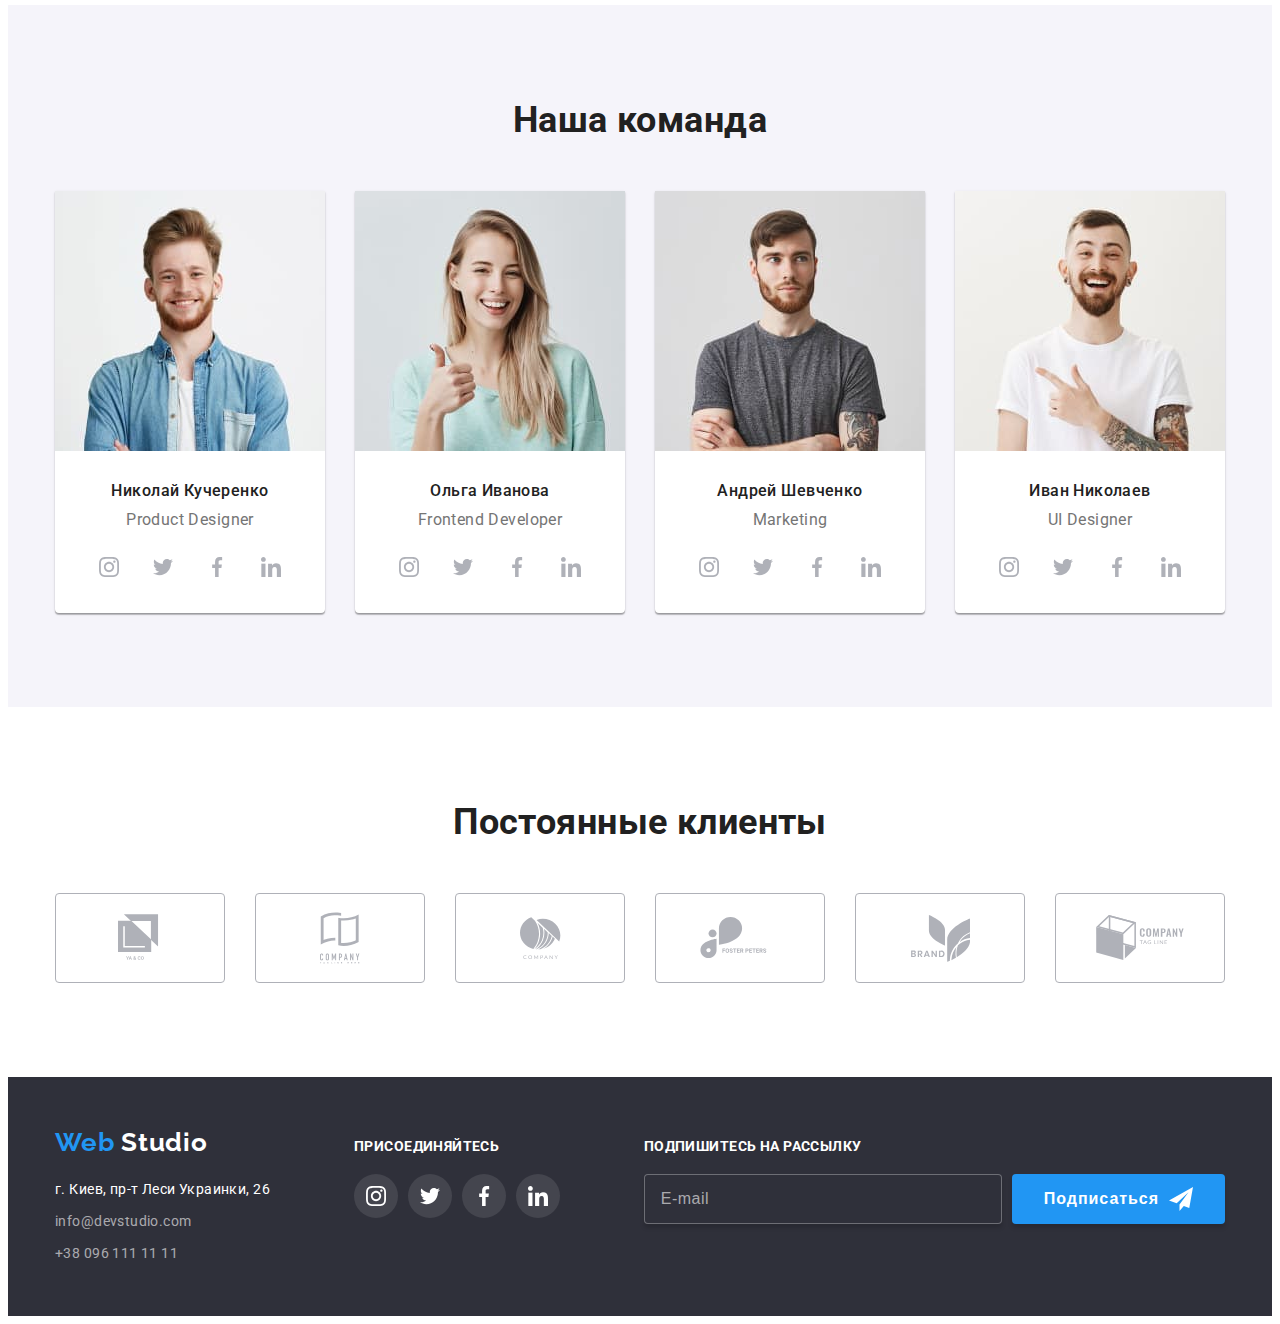
==== commit b2d05457: "убрал лишние записи=)" ====
--- a/index.html
+++ b/index.html
@@ -428,7 +428,4 @@
   </footer>
 </body>
 
-</html>
-
-
-icon-send+</html>